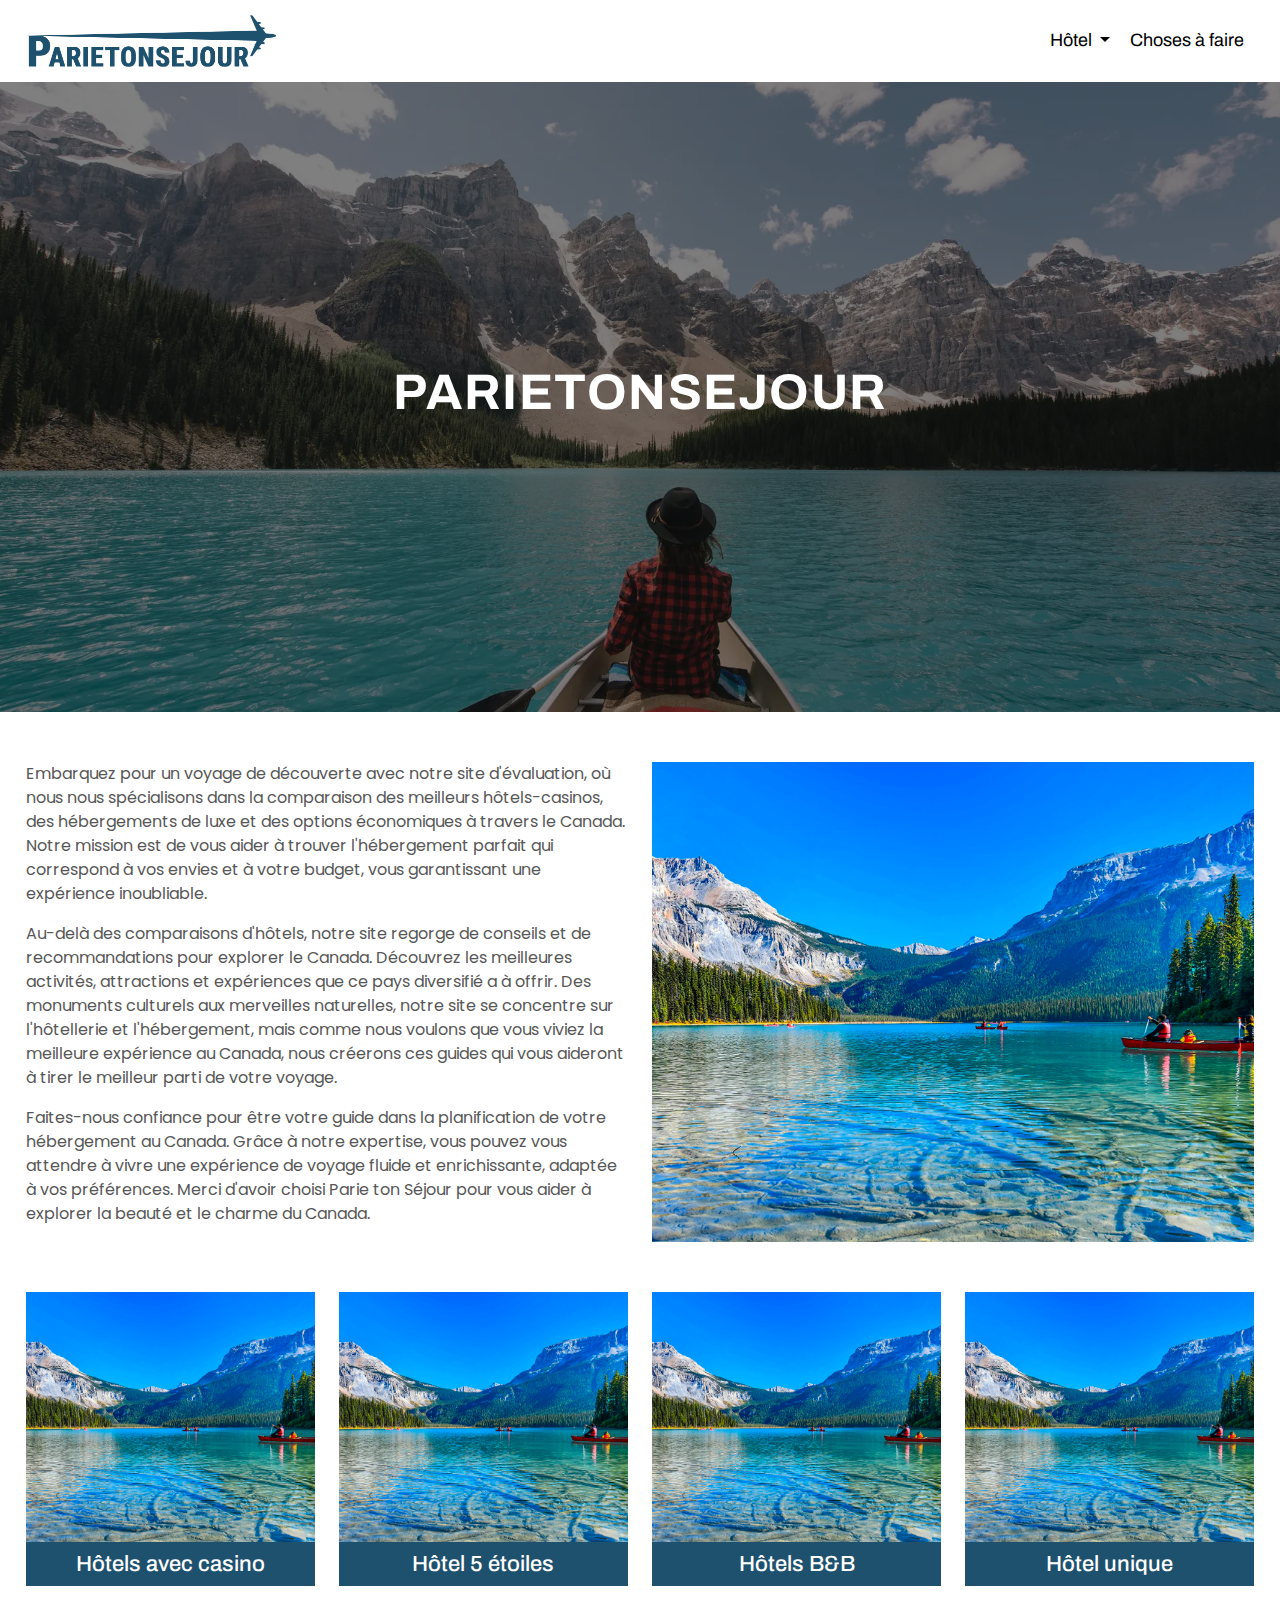
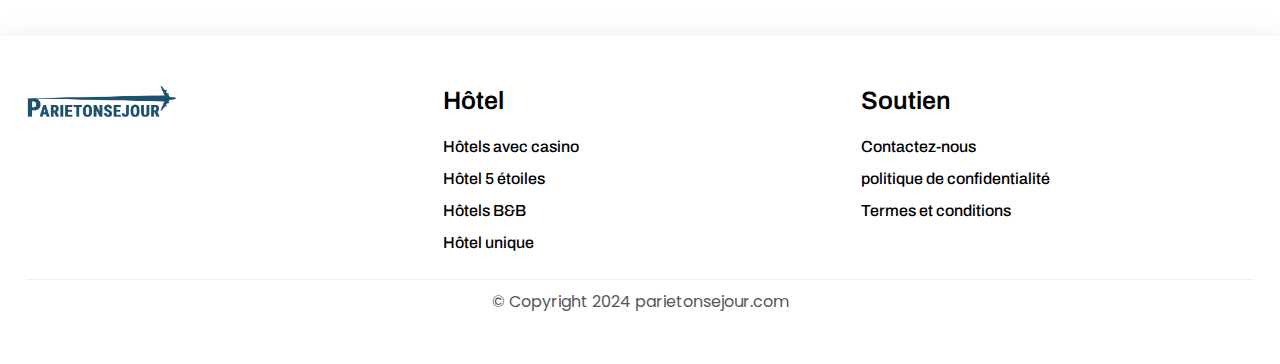
==== index.html @ 144128fb "first commit" ====
<!DOCTYPE html>
<html lang="es">
  <head>
    <meta charset="UTF-8">
    <meta name="viewport" content="width=device-width, initial-scale=1.0">
    <link rel="stylesheet" href="assets/css/bootstrap.min.css">
    <link rel="stylesheet" href="https://cdnjs.cloudflare.com/ajax/libs/font-awesome/6.5.2/css/all.min.css">
    <link rel="stylesheet" href="https://unpkg.com/aos@2.3.0/dist/aos.css">
    <link rel="icon" href="assets/images/fav-logo.png">
    <link rel="stylesheet" href="assets/css/style.css">
    <link rel="stylesheet" href="assets/css/media.css">
    <title>Page d'accueil</title>
  </head>
  <body>


    <div class="site-header">
      <nav class="navbar navbar-expand-lg navbar-light">
        <div class="container">
          <a class="navbar-brand" href="index.html">
              <img src="assets/images/logo.png" alt="">
          </a>
          <button class="navbar-toggler" type="button" data-bs-toggle="collapse" data-bs-target="#navbarSupportedContent" aria-controls="navbarSupportedContent" aria-expanded="false" aria-label="Toggle navigation">
            <span class="navbar-toggler-icon"></span>
          </button>
          <div class="collapse navbar-collapse" id="navbarSupportedContent">
            <ul class="navbar-nav ms-auto mb-2 mb-lg-0">
             
           
              <li class="nav-item dropdown">
                <a class="nav-link dropdown-toggle" href="#" id="navbarDropdown" role="button" data-bs-toggle="dropdown" aria-expanded="false">
                  Hôtel
                </a>
                <ul class="dropdown-menu" aria-labelledby="navbarDropdown">
                  <li><a class="dropdown-item" href="#">Hôtels avec casino</a></li>
                  <li><a class="dropdown-item" href="#">Hôtel 5 étoiles</a></li>

                  <li><a class="dropdown-item" href="#">Hôtels B&B</a></li>

                  <li><a class="dropdown-item" href="#">Hôtel unique</a></li>
             
                </ul>
              </li>

              <li class="nav-item">
                <a class="nav-link" href="#">Choses à faire</a>
              </li>
              
            </ul>
            
          </div>
        </div>
      </nav>
    </div>

    <div class="hero-section">
        <div class="hero-wrap">

            <div class="hero-text">
                <h1>
                  parietonsejour
                </h1>
            </div>
        </div>
    </div>

    <div class="about-sec ptb-50">
       <div class="container">
         <div class="row">
           <div class="col-md-6">
             <div class="about-text">
                <p>
                    Embarquez pour un voyage de découverte avec notre site d'évaluation, où nous nous
                    spécialisons dans la comparaison des meilleurs hôtels-casinos, des hébergements de luxe
                    et des options économiques à travers le Canada. Notre mission est de vous aider à trouver
                    l'hébergement parfait qui correspond à vos envies et à votre budget, vous garantissant une
                    expérience inoubliable.
                </p>
                <p>
                    Au-delà des comparaisons d'hôtels, notre site regorge de conseils et de recommandations
                    pour explorer le Canada. Découvrez les meilleures activités, attractions et expériences que
                    ce pays diversifié a à offrir. Des monuments culturels aux merveilles naturelles, notre site se
                    concentre sur l'hôtellerie et l'hébergement, mais comme nous voulons que vous viviez la
                    meilleure expérience au Canada, nous créerons ces guides qui vous aideront à tirer le
                    meilleur parti de votre voyage.
                </p>
                <p>
                    Faites-nous confiance pour être votre guide dans la planification de votre hébergement au
                    Canada. Grâce à notre expertise, vous pouvez vous attendre à vivre une expérience de
                    voyage fluide et enrichissante, adaptée à vos préférences. Merci d'avoir choisi Parie ton
                    Séjour pour vous aider à explorer la beauté et le charme du Canada.
                </p>
             </div>
           </div>
           <div class="col-md-6">
            <div class="about-img">
              <img src="assets/images/hero-banner.webp" alt="">
            </div>
           </div>
         </div>
       </div>
    </div>

    <div class="linkcard-sec pb-50">
       <div class="container">
          <div class="row">
              <div class="col-md-3">
                <div class="link-card">
                    <div class="link-img">
                       <a href="#">
                          <img src="assets/images/hero-banner.webp" alt="">
                       </a>
                    </div>
                    <div class="link-text">
                      <a href="#">
                        Hôtels avec casino
                      </a>
                    </div>
                </div>
              </div>
              <div class="col-md-3">
                <div class="link-card">
                    <div class="link-img">
                       <a href="#">
                          <img src="assets/images/hero-banner.webp" alt="">
                       </a>
                    </div>
                    <div class="link-text">
                      <a href="#">
                        Hôtel 5 étoiles
                      </a>
                    </div>
                </div>
              </div>
              <div class="col-md-3">
                <div class="link-card">
                    <div class="link-img">
                       <a href="#">
                          <img src="assets/images/hero-banner.webp" alt="">
                       </a>
                    </div>
                    <div class="link-text">
                      <a href="#">
                        Hôtels B&B
                      </a>
                    </div>
                </div>
              </div>
              <div class="col-md-3">
                <div class="link-card">
                    <div class="link-img">
                       <a href="#">
                          <img src="assets/images/hero-banner.webp" alt="">
                       </a>
                    </div>
                    <div class="link-text">
                      <a href="#">
                        Hôtel unique
                      </a>
                    </div>
                </div>
              </div>
          </div>
       </div>
    </div>

    <div class="site-footer ptb-50">
        <div class="container">
          <div class="row">
            <div class="col-md-4">
                <div class="footer-logo">
                  <a href="index.html">
                    <img src="assets/images/logo.png" alt="">
                  </a>
                </div>
            </div>
            <div class="col-md-4">
               <div class="footer-heading">
                 <h4>
                  Hôtel
                 </h4>
               </div>
               <div class="footer-links">
                 <ul>
                  <li>
                    <a href="#">
                      Hôtels avec casino
                    </a>
                  </li>
                  <li>
                    <a href="#">
                      Hôtel 5 étoiles
                    </a>
                  </li>
                  <li>
                    <a href="#">
                      Hôtels B&B
                    </a>
                  </li>
                  <li>
                    <a href="#">
                      Hôtel unique
                    </a>
                  </li>
                 </ul>
               </div>
            </div>

            <div class="col-md-4">
              <div class="footer-heading">
                <h4>
                  Soutien
                </h4>
              </div>
              <div class="footer-links">
                <ul>
                 <li>
                   <a href="#">
                    Contactez-nous
                   </a>
                 </li>
                 <li>
                   <a href="#">
                    politique de confidentialité
                   </a>
                 </li>
                 <li>
                   <a href="#">
                    Termes et conditions
                   </a>
                 </li>
             
                </ul>
              </div>
           </div>
          </div>
          <div class="copy-right">
            <p>
              © Copyright 2024 parietonsejour.com
            </p>
          </div>
        </div>
    </div>

  
    <script src="assets/js/jquery-3.7.1.min.js"></script>
    <script src="https://unpkg.com/aos@2.3.0/dist/aos.js"></script>
    <script src="assets/js/bootstrap.bundle.min.js"></script>
    <script src="assets/js/custom.js"></script>
 
  </body>
</html>
---- assets/css/style.css ----
@import url('https://fonts.googleapis.com/css2?family=Archivo:ital,wght@0,100..900;1,100..900&family=Poppins:ital,wght@0,100;0,200;0,300;0,400;0,500;0,600;0,700;0,800;0,900;1,100;1,200;1,300;1,400;1,500;1,600;1,700;1,800;1,900&display=swap');

:root {
    --Secondary: #1ecfe6;
    --Primary: #2961ab;
    --bg: #F5F9FF;
    --white: #fff;
}

/* global css start here */

* {
    margin: 0;
    padding: 0;
    box-sizing: border-box;
}

body {
    margin: 0;
    padding: 0;
    font-family: "Poppins", sans-serif;
    /* background-color: var(--bg); */
}

h1,
h2,
h3,
h4,
h5,
h6 {
    font-family: "Archivo", sans-serif;
}

ul {
    padding-left: 0;
    margin-bottom: 0;
    list-style: none;
}

a {
    text-decoration: none;
    font-family: "Archivo", sans-serif;
}

.container {
    max-width: 1320px;
    margin: 0 auto;
    padding-left: 2%;
    padding-right: 2%;
}

img {
    width: 100%;
}

.overlay {
    position: absolute;
    top: 0;
    left: 0;
    height: 100%;
    width: 100%;
    background-color: #000;
    opacity: 0.5;
}
.pt-50 {
    padding-top: 50px ;
}

.ptb-50 {
    padding: 50px 0;
}

.ptb-70 {
    padding: 70px 0;
}

.pb-50 {
    padding-bottom: 50px;
}

.pb-70 {
    padding-bottom: 70px;
}
p{
    color: #575757;
}
/* global css end here */

/* header css start */
.site-header .navbar-brand img {
    max-width: 250px;
}

.site-header .navbar-brand {
    padding-top: 0;
    padding-bottom: 0;
    margin-right: 0;
}
.site-header  .navbar-expand-lg .navbar-nav .nav-link{
    padding: 0;
    padding-left: 10px;
    padding-right: 10px;
    font-size: 18px;
    color: #000;
}
.site-header .navbar {
    padding-top: 0;
    padding-bottom: 0;
}
.site-header {
    padding: 15px 0;
    box-shadow: rgba(100, 100, 111, 0.2) 0px 7px 29px 0px;
    background-color: #fff;
}
/* header css end */


/* hero section css start */
.hero-section{
    background-image: url(../images/banner2.webp);
    background-position: center;
    background-repeat: no-repeat;
    background-size: cover;
    height: 70vh;
    position: relative;
}
.hero-section::before{
    content: '';
    position: absolute;
    top: 0;
    left: 0;
    height: 100%;
    width: 100%;
    background-color: #000;
    opacity: 0.5;
}
.hero-wrap{
    height: 100%;
    width: 100%;
    display: flex;
    justify-content: center;
    align-items: center;
    position: relative;
}
.hero-text h1{
    font-size: 50px;
    color: #fff;
    font-weight: 700;
    text-transform: uppercase;
    letter-spacing: 1.5px;
}
/* hero section css end */

/* about section css start */
.about-img {
    height: 100%;
    width: 100%;
}
.about-img img{
    height: 100%;
    width: 100%;
    object-fit: cover;
}
.about-text p{
font-size: 16px;
}


/* about section css end */

/* link card section css start */
.link-img {
    height: 250px;
    width: 100%;
    position: relative;
}
.link-img img{
    height: 100%;
    width: 100%;
    object-fit: cover;
}
.link-text a {
    font-size: 22px;
    text-align: center;
    display: inline-block;
    padding: 10px;
    width: 100%;
    background: #1e516e;
    color: #fff;
    font-weight: 500;
    line-height: 1.1;
}

/* link card section css end */

/* footer section css start  */
.site-footer{
    box-shadow: rgba(100, 100, 111, 0.2) 0px 7px 29px 0px;
}
.footer-logo img {
    max-width: 250px;
}
.footer-heading h4 {
    font-size: 25px;
    font-weight: 600;
    margin-bottom: 15px;
    color: #000;
}
.footer-links ul li a {
    font-size: 16px;
    color: #000;
    font-weight: 500;
}
.footer-links ul li {
    padding: 4px 0;
    position: relative;
    transition: all 0.3s linear;

}
.footer-links ul li::before{
    content: '';
    position: absolute;
    top: 50%;
    left: 0px;
    height: 7px;
    width: 0px;
    background-color: #000;
    transform: translateY(-50%);
    transition: all 0.3s linear;
 
}
.footer-links ul li:hover{
    padding-left: 20px;
}
.footer-links ul li:hover::before{
    width: 7px;
}
.copy-right {
    text-align: center;
    margin-top: 20px;
    padding-top: 10px;
    border-top: 1px solid #eee;
}
.copy-right p{
    font-size: 16px;
    margin-bottom: 0px;
}
/* footer section css end */
---- assets/css/media.css ----
@media(max-width:1500px){
    .site-logo img {
        max-width: 120px;
    }
    .nav-bar ul li a {
        font-size: 16px;
        font-weight: 600;
    }
    .contact-us a {
        font-size: 14px;
    }
    .banner-txt h1 {
        font-size: 50px;
    }
    .banner-txt p {
        font-size: 18px;
    }
    .top-txt h2 {
        font-size: 40px;
    }
    .top-txt p {
        font-size: 18px;
    }
    .main-txt h3 {
        font-size: 28px;
    }
    .main-txt p {
        font-size: 16px;
    }
    .bottom-text p {
        font-size: 16px;
    }
    .card-txt h4 {
        font-size: 28px;
    }
    .disclaimer-txt h4 {
        font-size: 28px;
    }
    .disclaimer-txt p {
        font-size: 14px;
    }
    .footer-logo img {
        max-width: 150px;
    }
    .footer-heading h4 {
        font-size: 25px;
    }
    .footer-links ul li a {
        font-size: 16px;
    }
    .social-links ul li a {
        height: 40px;
        width: 40px;
        font-size: 17px;
    }
    .sub-bnr-txt h2 {
        font-size: 50px;
    }
    .sub-bnr-txt p {
        font-size: 18px;
    }
    .site-heading h2 {
        font-size: 35px;
    }
    .read-more a {
        font-size: 14px;
        padding: 13px 30px;
    }
    .accordion-body {
        font-size: 14px;
    }
    .accordion-button {
        font-size: 16px;
    }
}
@media(max-width:1200px){
    .nav-bar ul li a {
        font-size: 14px;
    }
    .contact-us a {
        font-size: 13px;
        padding: 15px 15px;
    }
    .banner-txt h1 {
        font-size: 45px;
    }
    .banner-wrap {
        max-width: 650px;
    }
    .banner-txt p {
        font-size: 16px;
    }
    .top-txt h2 {
        font-size: 35px;
        margin-bottom: 15px;
    }
    .top-txt p {
        font-size: 16px;
    }
    .top-sec-img {
        height: 400px;
    }
    .main-txt h3 {
        font-size: 25px;
    }
    .main-txt {
        padding: 10px;
    }
    .card-txt h4 {
        font-size: 25px;
    }
    .card-wrap {
        height: 400px;
    }
    .disclaimer-txt h4 {
        font-size: 25px;
    }
    .footer-heading h4 {
        font-size: 22px;
    }
    .footer-links ul li a {
        font-size: 14px;
    }
    .footer-links ul li {
        margin: 8px 0;
    }
    .monte-carlo .top-txt p {
        font-size: 16px;
    }
    .monte-carlo .top-sec-img {
        height: 500px;
    }
    .sub-banner {
        height: 500px;
    }
}


@media(max-width:992px){
  
    .contact-us{
        display: none;
    }
    .toggle{
        display: block;
        font-size: 25px;
        color: #fff;
    }
    .fixed-header .toggle {
        color: #333;
    }
    .nav-bar ul li a{
        color: #000;
    }
    .nav-bar ul li a::before {
        background-color: #2961ab;
      
    }
    .nav-bar ul li a.active, .nav-bar ul li a:hover {
        color: #2961ab;
    }
    .nav-bar ul {
        align-items: flex-start;
        flex-direction: column;
    }
    .nav-bar ul li {
        margin: 15px 0px;
    }
    .nav-bar {
        position: fixed;
        top: 0;
        left: 0;
        background: #F5F9FF;
        height: 100vh;
        z-index: 999;
        width: 400px;
        padding: 50px;
        transform: translateX(-100%);
        transition: all 0.5s linear;
      
}
.menuToggle .nav-bar{
    transform: translateX(0%);
    box-shadow: rgba(0, 0, 0, 0.15) 1.95px 1.95px 2.6px;
}
    .close {
        display: block;
        position: absolute;
        top: 15px;
        right: 20px;
        font-size: 20px;
    }
    .site-footer .col-lg-3 {
        margin-bottom: 30px;
    }



}
@media(max-width:850px){
    .site-banner {
        height: 60vh;
    }
    .banner-txt h1 {
        font-size: 40px;
    }
    .top-sec .row {
        flex-direction: column-reverse;
    }
    .top-sec .col-md-5, .top-sec .col-md-7 {
        width: 100%;
    }
    .top-sec-img {
        height: 450px;
    }
    .top-txt {
        padding: 20px 0 0 0;
    }
    .top-txt h2 {
        font-size: 30px;
        margin-bottom: 10px;
    }
    .main-wrap .row {
        flex-direction: column;
    }
 .sec-wrap .row{
        flex-direction: column-reverse;
    }
    .main-wrap .col-md-5, .main-wrap .col-md-7{
        width: 100%;
    }
    .main-img {
        height: 400px;
    }
    .main-txt h3 {
        font-size: 22px;
    }
    .main-txt p {
        font-size: 14px;
        margin: 10px 0;
    }
    .main-txt {
        padding: 20px 10px;
    }
    .bottom-text p {
        padding: 0 20px;
        word-wrap: break-word;
    }
    .ptb-50 {
        padding: 30px 0;
    }
    .container {
        padding-left: 3%;
        padding-right: 3%;
    }
    .top-sec .col-md-6 {
        width: 100%;
    }
    .site-heading h2 {
        font-size: 30px;
        margin-bottom: 30px;
    }
    .read-more a {
        font-size: 14px;
        padding: 12px 25px;
    }
    .sub-bnr-txt h2 {
        font-size: 45px;
    }
    .sub-bnr-txt p {
        font-size: 16px;
    }
    .monte-carlo .top-sec-img {
        height: 400px;
    }
}
@media(max-width:767px){
    .nav-bar {
        width: 100%;
    }
    .banner-txt h1 {
        font-size: 35px;
    }
    .top-sec-img {
        height: 350px;
    }
    .top-txt h2 {
        font-size: 28px;
        margin-bottom: 10px;
    }
    .main-img {
        height: 350px;
    }
    .card-wrap {
        height: 350px;
        
    }
    .sub-bnr-txt h2 {
        font-size: 40px;
    }
    .monte-carlo .top-sec-img {
        height: 350px;
    }
    .monte-carlo .top-txt p {
        font-size: 14px;
    }
    .site-heading h2 {
        font-size: 25px;
        margin-bottom: 20px;
        margin-top: 0;
    }
    .privacy-wrap p, .privacy-wrap ul li {
        font-size: 14px;
    }
}

@media(max-width:575px){
    .site-logo img {
        max-width: 100px;
    }
    .site-banner {
        height: 50vh;
    }
    .banner-txt h1 {
        font-size: 30px;
    }
    .banner-txt p {
        font-size: 14px;
    }
    .top-sec-img {
        height: 300px;
    }
    .top-txt h2 {
        font-size: 25px;
        margin-bottom: 10px;
    }
    .top-txt p {
        font-size: 14px;
    }
    .main-img {
        height: 300px;
    }
    .card-txt h4 {
        font-size: 22px;
    }
    .disclaimer-txt h4 {
        font-size: 22px;
    }
    .sub-bnr-txt h2 {
        font-size: 35px;
    }
    .sub-banner {
        height: 400px;
    }
    .monte-carlo .top-sec-img {
        height: 300px;
    }
    .site-heading h2 {
        font-size: 22px;
    }
}
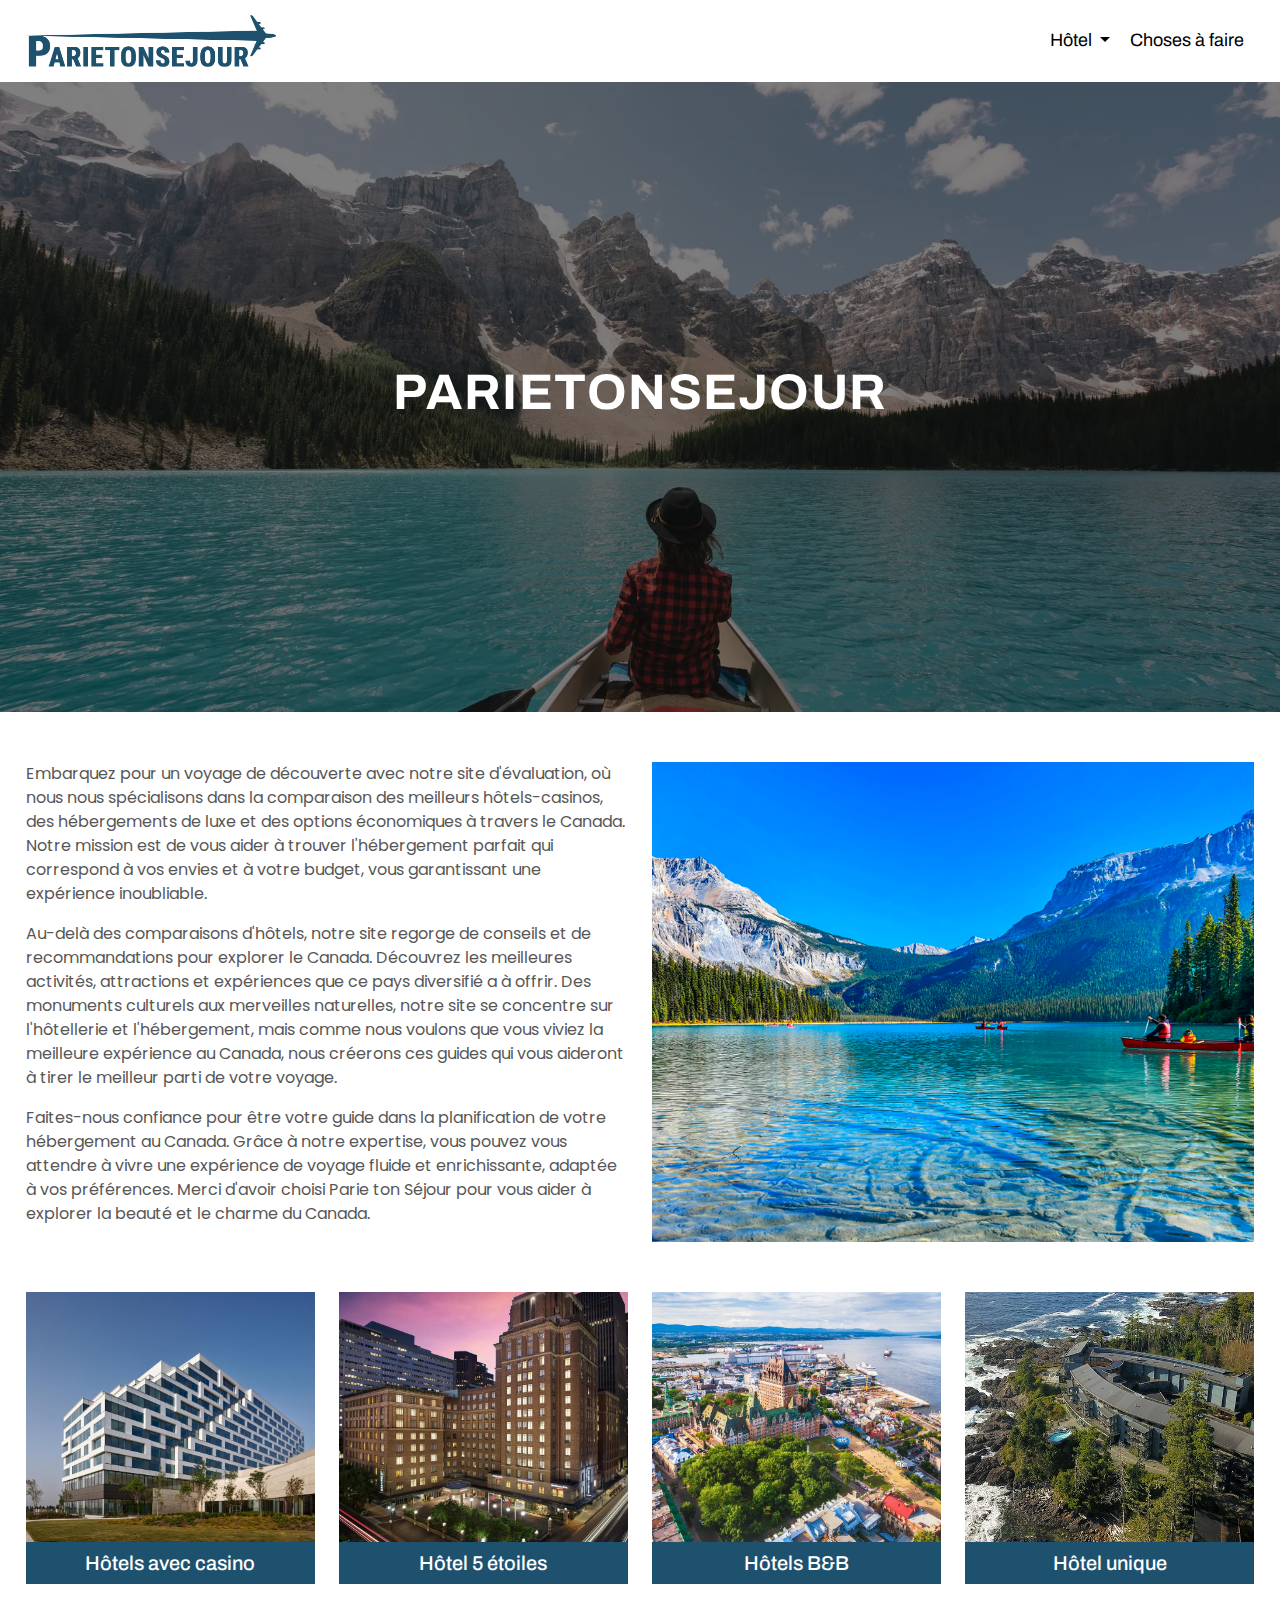
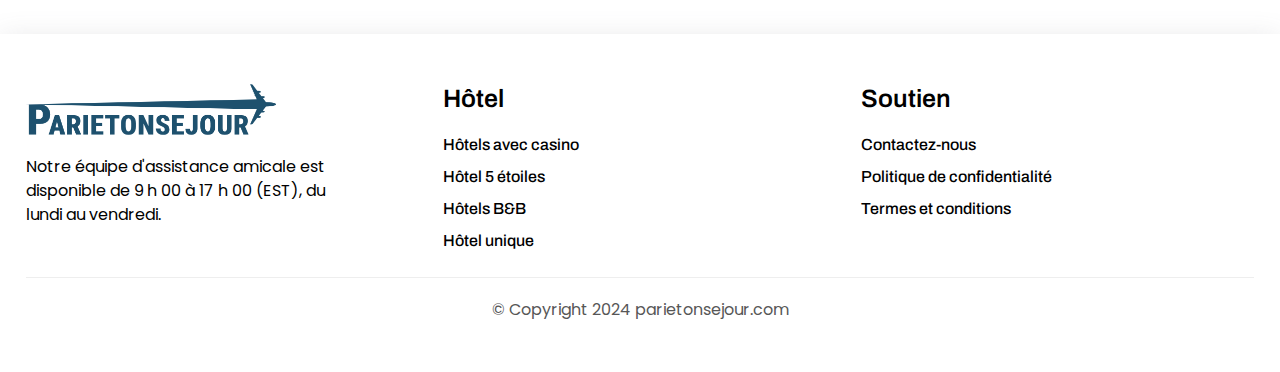
==== commit 98ab5695: "done" ====
--- a/index.html
+++ b/index.html
@@ -32,18 +32,18 @@
                   Hôtel
                 </a>
                 <ul class="dropdown-menu" aria-labelledby="navbarDropdown">
-                  <li><a class="dropdown-item" href="#">Hôtels avec casino</a></li>
-                  <li><a class="dropdown-item" href="#">Hôtel 5 étoiles</a></li>
-
-                  <li><a class="dropdown-item" href="#">Hôtels B&B</a></li>
-
-                  <li><a class="dropdown-item" href="#">Hôtel unique</a></li>
+                  <li><a class="dropdown-item" href="hotels-with-casino.html">Hôtels avec casino</a></li>
+                  <li><a class="dropdown-item" href="5-star-hotel.html">Hôtel 5 étoiles</a></li>
+
+                  <li><a class="dropdown-item" href="B&B-hotel.html">Hôtels B&B</a></li>
+
+                  <li><a class="dropdown-item" href="unique-hotel.html">Hôtel unique</a></li>
              
                 </ul>
               </li>
 
               <li class="nav-item">
-                <a class="nav-link" href="#">Choses à faire</a>
+                <a class="nav-link" href="things-to-do.html">Choses à faire</a>
               </li>
               
             </ul>
@@ -104,57 +104,57 @@
     <div class="linkcard-sec pb-50">
        <div class="container">
           <div class="row">
-              <div class="col-md-3">
-                <div class="link-card">
-                    <div class="link-img">
-                       <a href="#">
-                          <img src="assets/images/hero-banner.webp" alt="">
-                       </a>
-                    </div>
-                    <div class="link-text">
-                      <a href="#">
+              <div class="col-lg-3 col-md-6">
+                <div class="link-card">
+                    <div class="link-img">
+                       <a href="hotels-with-casino.html">
+                          <img src="assets/images/link-card1.jpg" alt="">
+                       </a>
+                    </div>
+                    <div class="link-text">
+                      <a href="hotels-with-casino.html">
                         Hôtels avec casino
                       </a>
                     </div>
                 </div>
               </div>
-              <div class="col-md-3">
-                <div class="link-card">
-                    <div class="link-img">
-                       <a href="#">
-                          <img src="assets/images/hero-banner.webp" alt="">
-                       </a>
-                    </div>
-                    <div class="link-text">
-                      <a href="#">
+              <div class="col-lg-3 col-md-6">
+                <div class="link-card">
+                    <div class="link-img">
+                       <a href="5-star-hotel.html">
+                          <img src="assets/images/link-card2.jpg" alt="">
+                       </a>
+                    </div>
+                    <div class="link-text">
+                      <a href="5-star-hotel.html">
                         Hôtel 5 étoiles
                       </a>
                     </div>
                 </div>
               </div>
-              <div class="col-md-3">
-                <div class="link-card">
-                    <div class="link-img">
-                       <a href="#">
-                          <img src="assets/images/hero-banner.webp" alt="">
-                       </a>
-                    </div>
-                    <div class="link-text">
-                      <a href="#">
+              <div class="col-lg-3 col-md-6">
+                <div class="link-card">
+                    <div class="link-img">
+                       <a href="B&B-hotel.html">
+                          <img src="assets/images/link-card3.jpg" alt="">
+                       </a>
+                    </div>
+                    <div class="link-text">
+                      <a href="B&B-hotel.html">
                         Hôtels B&B
                       </a>
                     </div>
                 </div>
               </div>
-              <div class="col-md-3">
-                <div class="link-card">
-                    <div class="link-img">
-                       <a href="#">
-                          <img src="assets/images/hero-banner.webp" alt="">
-                       </a>
-                    </div>
-                    <div class="link-text">
-                      <a href="#">
+              <div class="col-lg-3 col-md-6">
+                <div class="link-card">
+                    <div class="link-img">
+                       <a href="unique-hotel.html">
+                          <img src="assets/images/link-card4.jpg" alt="">
+                       </a>
+                    </div>
+                    <div class="link-text">
+                      <a href="unique-hotel.html">
                         Hôtel unique
                       </a>
                     </div>
@@ -173,6 +173,11 @@
                     <img src="assets/images/logo.png" alt="">
                   </a>
                 </div>
+                <div class="footer-about">
+                  <p>
+                    Notre équipe d'assistance amicale est disponible de 9 h 00 à 17 h 00 (EST), du lundi au vendredi.
+                  </p>
+                </div>
             </div>
             <div class="col-md-4">
                <div class="footer-heading">
@@ -183,22 +188,22 @@
                <div class="footer-links">
                  <ul>
                   <li>
-                    <a href="#">
+                    <a href="hotels-with-casino.html">
                       Hôtels avec casino
                     </a>
                   </li>
                   <li>
-                    <a href="#">
+                    <a href="5-star-hotel.html">
                       Hôtel 5 étoiles
                     </a>
                   </li>
                   <li>
-                    <a href="#">
+                    <a href="B&B-hotel.html">
                       Hôtels B&B
                     </a>
                   </li>
                   <li>
-                    <a href="#">
+                    <a href="unique-hotel.html">
                       Hôtel unique
                     </a>
                   </li>
@@ -215,17 +220,17 @@
               <div class="footer-links">
                 <ul>
                  <li>
-                   <a href="#">
+                   <a href="contact-us.html">
                     Contactez-nous
                    </a>
                  </li>
                  <li>
-                   <a href="#">
-                    politique de confidentialité
+                   <a href="privacy-policy.html">
+                    Politique de confidentialité
                    </a>
                  </li>
                  <li>
-                   <a href="#">
+                   <a href="term-and-condition.html">
                     Termes et conditions
                    </a>
                  </li>
--- a/assets/css/style.css
+++ b/assets/css/style.css
@@ -1,13 +1,11 @@
 @import url('https://fonts.googleapis.com/css2?family=Archivo:ital,wght@0,100..900;1,100..900&family=Poppins:ital,wght@0,100;0,200;0,300;0,400;0,500;0,600;0,700;0,800;0,900;1,100;1,200;1,300;1,400;1,500;1,600;1,700;1,800;1,900&display=swap');
 
-:root {
-    --Secondary: #1ecfe6;
-    --Primary: #2961ab;
-    --bg: #F5F9FF;
-    --white: #fff;
-}
+
 
 /* global css start here */
+html {
+    font-size: 16px;
+}
 
 * {
     margin: 0;
@@ -62,8 +60,9 @@
     background-color: #000;
     opacity: 0.5;
 }
+
 .pt-50 {
-    padding-top: 50px ;
+    padding-top: 50px;
 }
 
 .ptb-50 {
@@ -81,9 +80,11 @@
 .pb-70 {
     padding-bottom: 70px;
 }
-p{
+
+p {
     color: #575757;
 }
+
 /* global css end here */
 
 /* header css start */
@@ -96,27 +97,41 @@
     padding-bottom: 0;
     margin-right: 0;
 }
-.site-header  .navbar-expand-lg .navbar-nav .nav-link{
+
+.site-header .navbar-expand-lg .navbar-nav .nav-link {
     padding: 0;
     padding-left: 10px;
     padding-right: 10px;
-    font-size: 18px;
-    color: #000;
-}
+    font-size: 1.125rem;
+    color: #000;
+}
+
+.site-header .navbar-expand-lg .navbar-nav .nav-link:hover {
+    color: #1e516e;
+}
+
 .site-header .navbar {
     padding-top: 0;
     padding-bottom: 0;
 }
+
 .site-header {
     padding: 15px 0;
     box-shadow: rgba(100, 100, 111, 0.2) 0px 7px 29px 0px;
     background-color: #fff;
 }
+.fixed-header{
+    position: sticky;
+    top: 0;
+    left: 0;
+    width: 100%;
+}
+
 /* header css end */
 
 
 /* hero section css start */
-.hero-section{
+.hero-section {
     background-image: url(../images/banner2.webp);
     background-position: center;
     background-repeat: no-repeat;
@@ -124,7 +139,8 @@
     height: 70vh;
     position: relative;
 }
-.hero-section::before{
+
+.hero-section::before {
     content: '';
     position: absolute;
     top: 0;
@@ -134,7 +150,8 @@
     background-color: #000;
     opacity: 0.5;
 }
-.hero-wrap{
+
+.hero-wrap {
     height: 100%;
     width: 100%;
     display: flex;
@@ -142,13 +159,15 @@
     align-items: center;
     position: relative;
 }
-.hero-text h1{
-    font-size: 50px;
+
+.hero-text h1 {
+    font-size: 3.125rem;
     color: #fff;
     font-weight: 700;
     text-transform: uppercase;
     letter-spacing: 1.5px;
 }
+
 /* hero section css end */
 
 /* about section css start */
@@ -156,13 +175,15 @@
     height: 100%;
     width: 100%;
 }
-.about-img img{
+
+.about-img img {
     height: 100%;
     width: 100%;
     object-fit: cover;
 }
-.about-text p{
-font-size: 16px;
+
+.about-text p {
+    font-size: 1rem;
 }
 
 
@@ -173,14 +194,24 @@
     height: 250px;
     width: 100%;
     position: relative;
-}
-.link-img img{
+    overflow: hidden;
+}
+
+.link-img:hover img {
+    transform: scale(1.3);
+
+}
+
+.link-img img {
     height: 100%;
     width: 100%;
     object-fit: cover;
-}
+    transition: all 0.3s linear;
+
+}
+
 .link-text a {
-    font-size: 22px;
+    font-size: 1.25rem;
     text-align: center;
     display: inline-block;
     padding: 10px;
@@ -194,30 +225,35 @@
 /* link card section css end */
 
 /* footer section css start  */
-.site-footer{
+.site-footer {
     box-shadow: rgba(100, 100, 111, 0.2) 0px 7px 29px 0px;
 }
+
 .footer-logo img {
     max-width: 250px;
 }
+
 .footer-heading h4 {
-    font-size: 25px;
+    font-size: 1.5625rem;
     font-weight: 600;
     margin-bottom: 15px;
     color: #000;
 }
+
 .footer-links ul li a {
-    font-size: 16px;
+    font-size: 1rem;
     color: #000;
     font-weight: 500;
 }
+
 .footer-links ul li {
     padding: 4px 0;
     position: relative;
     transition: all 0.3s linear;
 
 }
-.footer-links ul li::before{
+
+.footer-links ul li::before {
     content: '';
     position: absolute;
     top: 50%;
@@ -227,22 +263,176 @@
     background-color: #000;
     transform: translateY(-50%);
     transition: all 0.3s linear;
- 
-}
-.footer-links ul li:hover{
+
+}
+
+.footer-links ul li:hover {
     padding-left: 20px;
 }
-.footer-links ul li:hover::before{
+
+.footer-links ul li:hover::before {
     width: 7px;
 }
+
 .copy-right {
     text-align: center;
     margin-top: 20px;
-    padding-top: 10px;
+    padding-top: 20px;
     border-top: 1px solid #eee;
 }
-.copy-right p{
-    font-size: 16px;
+
+.copy-right p {
+    font-size: 1rem;
     margin-bottom: 0px;
 }
-/* footer section css end */+
+/* footer section css end */
+
+
+/* sub pages css start */
+.hero-section.sub-banner {
+    height: 500px;
+}
+
+.sub-banner .hero-text h1 {
+    font-size: 2.5rem;
+}
+
+.moretext {
+    display: none;
+}
+
+.article p {
+    font-size: 1rem;
+    margin-bottom: 10px;
+}
+
+a.moreless-button {
+    font-size: 1.125rem;
+    color: #1e516e;
+}
+
+.hotel-text h3 {
+    font-size: 1.25rem;
+    margin-bottom: 5px;
+    line-height: 1.1;
+    color: #000;
+}
+
+.hotel-text ul li {
+    font-size: 0.875rem;
+    padding: 4px 0;
+}
+
+.hotel-text ul {
+    padding-left: 20px;
+    list-style: disc;
+    margin: 10px 0;
+}
+
+.vist-site a {
+    font-size: 1rem;
+    display: inline-block;
+    color: #1e516e;
+    margin-top: 10px;
+}
+
+.vist-site a:hover {
+    text-decoration: underline;
+}
+
+.hotel-img {
+    height: 300px;
+    width: 100%;
+    overflow: hidden;
+}
+
+.hotel-img:hover img {
+    transform: scale(1.3);
+    -webkit-transform: scale(1.3);
+    -moz-transform: scale(1.3);
+    -ms-transform: scale(1.3);
+    -o-transform: scale(1.3);
+}
+
+.hotel-img img {
+    height: 100%;
+    width: 100%;
+    object-fit: cover;
+    transition: all 0.3s linear;
+
+}
+
+.hotel-wrap {
+    box-shadow: rgba(100, 100, 111, 0.2) 0px 7px 29px 0px;
+    overflow: hidden;
+    border-radius: 8px;
+    height: 100%;
+}
+
+.hotel-text {
+    padding: 15px 10px;
+}
+
+.hotel-main .col-xl-4,
+.hotel-main .col-xl-6 {
+    margin-bottom: 25px;
+}
+
+.hotel-text p {
+    font-size: 0.875rem;
+    margin-bottom: 5px;
+    margin-top: 10px;
+}
+
+.article h3 {
+    font-size: 1.375rem;
+    margin-bottom: 10px;
+    color: #000;
+}
+
+.contact-wrap p {
+    font-size: 1rem;
+    margin-bottom: 10px;
+}
+
+.contact-wrap p strong {
+    color: #000;
+}
+
+.contact-wrap {
+    margin-bottom: 30px;
+}
+
+.contact-wrap:last-child {
+    margin-bottom: 0;
+}
+
+.footer-about p {
+    font-size: 1rem;
+    margin-top: 20px;
+    max-width: 80%;
+    color: #000;
+}
+.privacy-wrap p{
+    font-size: 1rem;
+    margin-bottom: 10px;
+}
+.privacy-wrap p strong{
+    color: #000;
+}
+.privacy-wrap ul{
+    list-style: disc;
+    padding-left: 20px;
+    margin: 10px 0;
+}
+.privacy-wrap ul li{
+    padding: 2px 0;
+}
+.privacy-wrap{
+    margin-bottom: 30px;
+}
+.privacy-wrap:last-child{
+    margin-bottom: 0;
+}
+/* sub pages css end */--- a/assets/css/media.css
+++ b/assets/css/media.css
@@ -1,361 +1,112 @@
-@media(max-width:1500px){
-    .site-logo img {
-        max-width: 120px;
+@media(max-width:1200px){
+    html{
+        font-size: 15px;
     }
-    .nav-bar ul li a {
-        font-size: 16px;
-        font-weight: 600;
-    }
-    .contact-us a {
-        font-size: 14px;
-    }
-    .banner-txt h1 {
-        font-size: 50px;
-    }
-    .banner-txt p {
-        font-size: 18px;
-    }
-    .top-txt h2 {
-        font-size: 40px;
-    }
-    .top-txt p {
-        font-size: 18px;
-    }
-    .main-txt h3 {
-        font-size: 28px;
-    }
-    .main-txt p {
-        font-size: 16px;
-    }
-    .bottom-text p {
-        font-size: 16px;
-    }
-    .card-txt h4 {
-        font-size: 28px;
-    }
-    .disclaimer-txt h4 {
-        font-size: 28px;
-    }
-    .disclaimer-txt p {
-        font-size: 14px;
-    }
-    .footer-logo img {
-        max-width: 150px;
-    }
-    .footer-heading h4 {
-        font-size: 25px;
-    }
-    .footer-links ul li a {
-        font-size: 16px;
-    }
-    .social-links ul li a {
-        height: 40px;
-        width: 40px;
-        font-size: 17px;
-    }
-    .sub-bnr-txt h2 {
-        font-size: 50px;
-    }
-    .sub-bnr-txt p {
-        font-size: 18px;
-    }
-    .site-heading h2 {
-        font-size: 35px;
-    }
-    .read-more a {
-        font-size: 14px;
-        padding: 13px 30px;
-    }
-    .accordion-body {
-        font-size: 14px;
-    }
-    .accordion-button {
-        font-size: 16px;
-    }
-}
-@media(max-width:1200px){
-    .nav-bar ul li a {
-        font-size: 14px;
-    }
-    .contact-us a {
-        font-size: 13px;
-        padding: 15px 15px;
-    }
-    .banner-txt h1 {
-        font-size: 45px;
-    }
-    .banner-wrap {
-        max-width: 650px;
-    }
-    .banner-txt p {
-        font-size: 16px;
-    }
-    .top-txt h2 {
-        font-size: 35px;
-        margin-bottom: 15px;
-    }
-    .top-txt p {
-        font-size: 16px;
-    }
-    .top-sec-img {
-        height: 400px;
-    }
-    .main-txt h3 {
-        font-size: 25px;
-    }
-    .main-txt {
-        padding: 10px;
-    }
-    .card-txt h4 {
-        font-size: 25px;
-    }
-    .card-wrap {
-        height: 400px;
-    }
-    .disclaimer-txt h4 {
-        font-size: 25px;
-    }
-    .footer-heading h4 {
-        font-size: 22px;
-    }
-    .footer-links ul li a {
-        font-size: 14px;
-    }
-    .footer-links ul li {
-        margin: 8px 0;
-    }
-    .monte-carlo .top-txt p {
-        font-size: 16px;
-    }
-    .monte-carlo .top-sec-img {
-        height: 500px;
-    }
-    .sub-banner {
-        height: 500px;
+    .hero-section {
+        height: 60vh;
     }
 }
 
-
-@media(max-width:992px){
-  
-    .contact-us{
-        display: none;
+@media(max-width:991px){
+    .navbar-toggler:focus {
+        outline: 0;
+        box-shadow: none;
     }
-    .toggle{
-        display: block;
-        font-size: 25px;
-        color: #fff;
+    /* .navbar-collapse {
+        padding-top: 20px;
+    } */
+    .navbar-nav {
+        margin-top: 20px;
+        align-items: end;
     }
-    .fixed-header .toggle {
-        color: #333;
-    }
-    .nav-bar ul li a{
-        color: #000;
-    }
-    .nav-bar ul li a::before {
-        background-color: #2961ab;
-      
-    }
-    .nav-bar ul li a.active, .nav-bar ul li a:hover {
-        color: #2961ab;
-    }
-    .nav-bar ul {
-        align-items: flex-start;
-        flex-direction: column;
-    }
-    .nav-bar ul li {
-        margin: 15px 0px;
-    }
-    .nav-bar {
-        position: fixed;
-        top: 0;
-        left: 0;
-        background: #F5F9FF;
-        height: 100vh;
-        z-index: 999;
-        width: 400px;
-        padding: 50px;
-        transform: translateX(-100%);
-        transition: all 0.5s linear;
-      
+    .site-header  .navbar-expand-lg .navbar-nav .nav-link {
+        text-align: right;
+        transition: all 0.3s linear;
 }
-.menuToggle .nav-bar{
-    transform: translateX(0%);
-    box-shadow: rgba(0, 0, 0, 0.15) 1.95px 1.95px 2.6px;
+.link-card {
+    margin-bottom: 25px;
 }
-    .close {
-        display: block;
-        position: absolute;
-        top: 15px;
-        right: 20px;
-        font-size: 20px;
-    }
-    .site-footer .col-lg-3 {
-        margin-bottom: 30px;
-    }
-
-
+.dropdown-item {
+    text-align: right;
+}
 
 }
+
 @media(max-width:850px){
-    .site-banner {
-        height: 60vh;
+    .about-sec .col-md-6 {
+        width: 100%;
     }
-    .banner-txt h1 {
-        font-size: 40px;
-    }
-    .top-sec .row {
+    .about-sec .row{
         flex-direction: column-reverse;
     }
-    .top-sec .col-md-5, .top-sec .col-md-7 {
-        width: 100%;
-    }
-    .top-sec-img {
-        height: 450px;
-    }
-    .top-txt {
-        padding: 20px 0 0 0;
-    }
-    .top-txt h2 {
-        font-size: 30px;
-        margin-bottom: 10px;
-    }
-    .main-wrap .row {
-        flex-direction: column;
-    }
- .sec-wrap .row{
-        flex-direction: column-reverse;
-    }
-    .main-wrap .col-md-5, .main-wrap .col-md-7{
-        width: 100%;
-    }
-    .main-img {
-        height: 400px;
-    }
-    .main-txt h3 {
-        font-size: 22px;
-    }
-    .main-txt p {
-        font-size: 14px;
-        margin: 10px 0;
-    }
-    .main-txt {
-        padding: 20px 10px;
-    }
-    .bottom-text p {
-        padding: 0 20px;
-        word-wrap: break-word;
+    .about-img {
+        height: 350px;
+        margin-bottom: 20px;
     }
     .ptb-50 {
         padding: 30px 0;
     }
-    .container {
-        padding-left: 3%;
-        padding-right: 3%;
+    .pb-50 {
+        padding-bottom: 30px;
     }
-    .top-sec .col-md-6 {
-        width: 100%;
+    .hero-section.sub-banner {
+        height: 400px;
     }
-    .site-heading h2 {
-        font-size: 30px;
-        margin-bottom: 30px;
+    .sub-banner .hero-text h1 {
+        font-size: 2.3rem;
     }
-    .read-more a {
-        font-size: 14px;
-        padding: 12px 25px;
-    }
-    .sub-bnr-txt h2 {
-        font-size: 45px;
-    }
-    .sub-bnr-txt p {
-        font-size: 16px;
-    }
-    .monte-carlo .top-sec-img {
-        height: 400px;
+    .hero-text h1 {
+        font-size: 3rem;
     }
 }
 @media(max-width:767px){
-    .nav-bar {
-        width: 100%;
+    .site-header .navbar-brand img {
+        max-width: 200px;
     }
-    .banner-txt h1 {
-        font-size: 35px;
+    .navbar-toggler-icon {
+        width: 25px;
+        height: 25px;
     }
-    .top-sec-img {
-        height: 350px;
+    .hero-text h1 {
+        padding: 0 10px;
+        word-break: break-all;
+        text-align: center;
     }
-    .top-txt h2 {
-        font-size: 28px;
-        margin-bottom: 10px;
+    .footer-logo img {
+        max-width: 200px;
     }
-    .main-img {
-        height: 350px;
+    .site-footer .col-md-4 {
+        margin-bottom: 25px;
     }
-    .card-wrap {
-        height: 350px;
-        
+    .site-footer .col-md-4:last-child{
+        margin-bottom: 0;
     }
-    .sub-bnr-txt h2 {
-        font-size: 40px;
+    .footer-heading h4 {
+        margin-bottom: 5px;
     }
-    .monte-carlo .top-sec-img {
-        height: 350px;
-    }
-    .monte-carlo .top-txt p {
-        font-size: 14px;
-    }
-    .site-heading h2 {
-        font-size: 25px;
-        margin-bottom: 20px;
-        margin-top: 0;
-    }
-    .privacy-wrap p, .privacy-wrap ul li {
-        font-size: 14px;
+    .container {
+        padding-left: 5%;
+        padding-right: 5%;
     }
 }
 
 @media(max-width:575px){
-    .site-logo img {
-        max-width: 100px;
+    .hotel-img {
+        height: 250px;
     }
-    .site-banner {
+    .hero-text h1 {
+     letter-spacing: 0;
+     font-size: 2.8rem;
+    }
+    .hero-section {
         height: 50vh;
     }
-    .banner-txt h1 {
-        font-size: 30px;
-    }
-    .banner-txt p {
-        font-size: 14px;
-    }
-    .top-sec-img {
+}
+@media(max-width:375px){
+    .about-img {
         height: 300px;
     }
-    .top-txt h2 {
-        font-size: 25px;
-        margin-bottom: 10px;
-    }
-    .top-txt p {
-        font-size: 14px;
-    }
-    .main-img {
-        height: 300px;
-    }
-    .card-txt h4 {
-        font-size: 22px;
-    }
-    .disclaimer-txt h4 {
-        font-size: 22px;
-    }
-    .sub-bnr-txt h2 {
-        font-size: 35px;
-    }
-    .sub-banner {
-        height: 400px;
-    }
-    .monte-carlo .top-sec-img {
-        height: 300px;
-    }
-    .site-heading h2 {
-        font-size: 22px;
+    .site-header .navbar-brand img {
+        max-width: 170px;
     }
 }